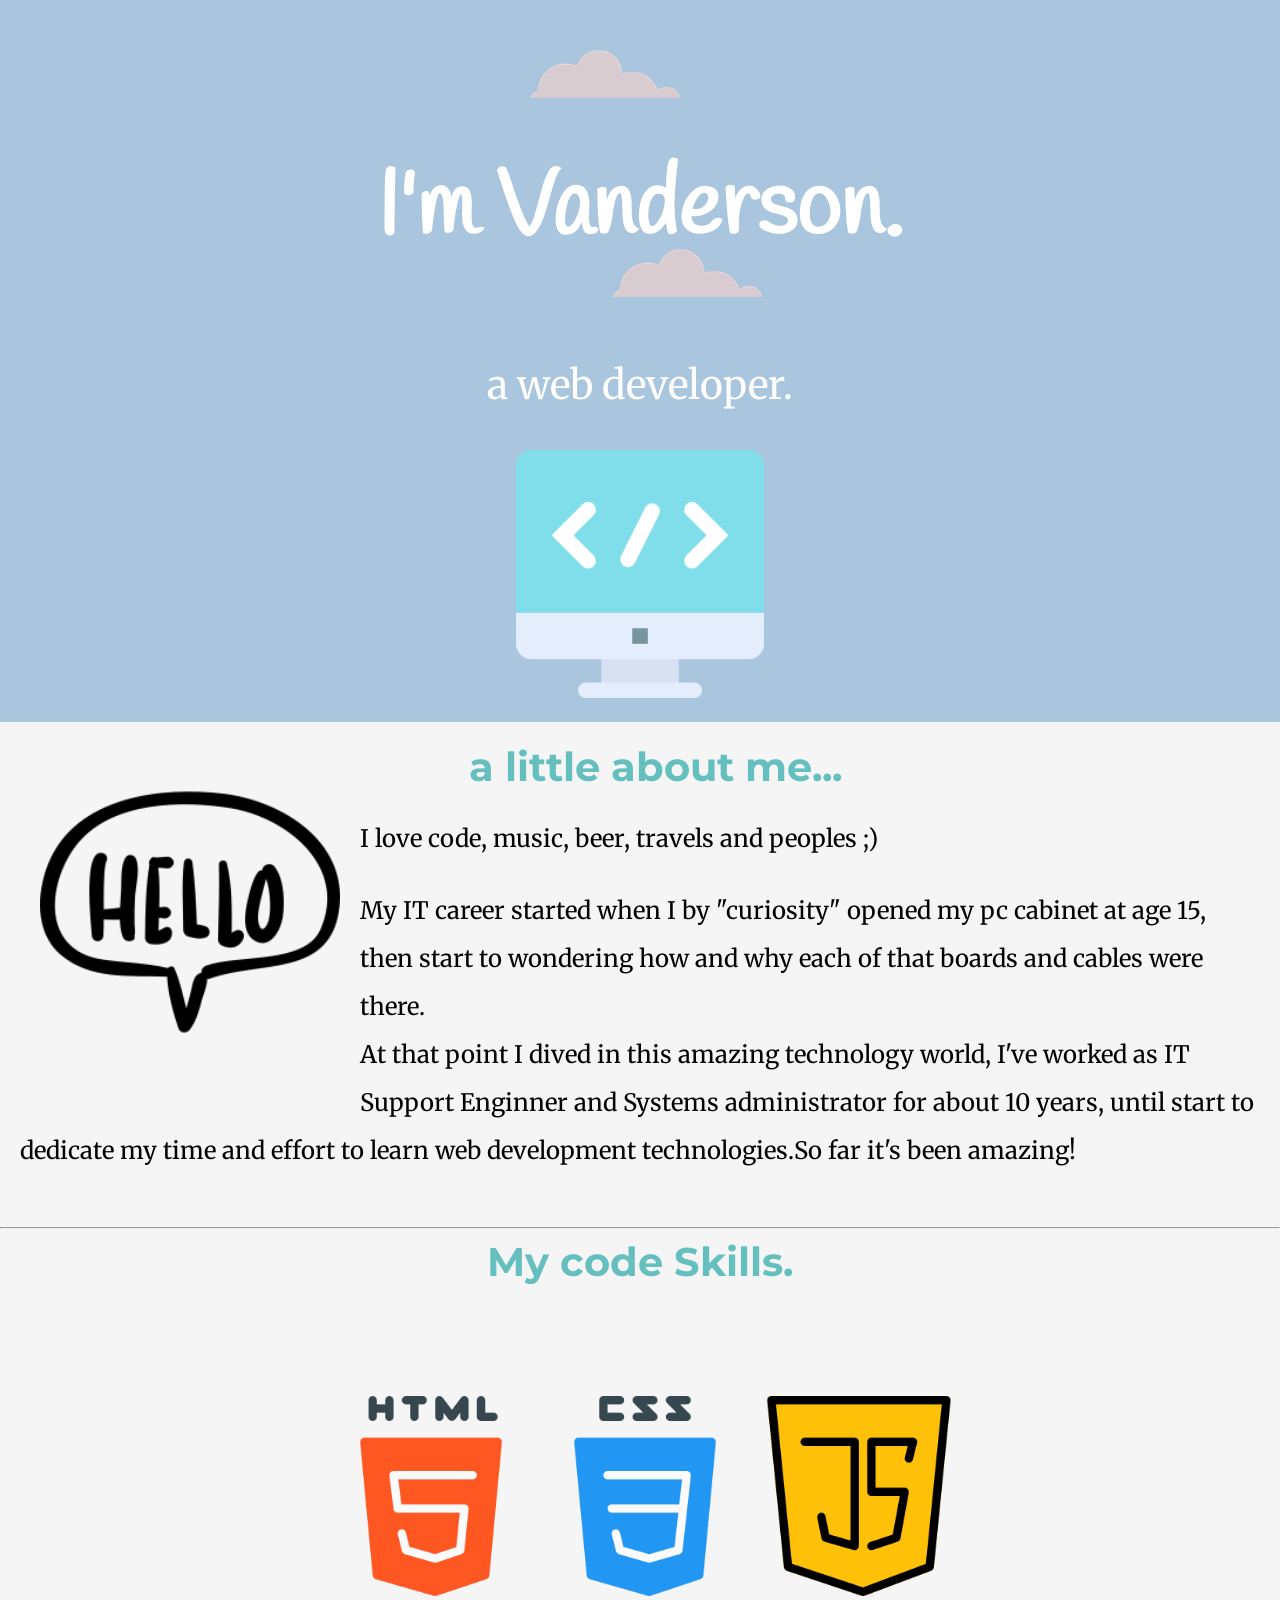
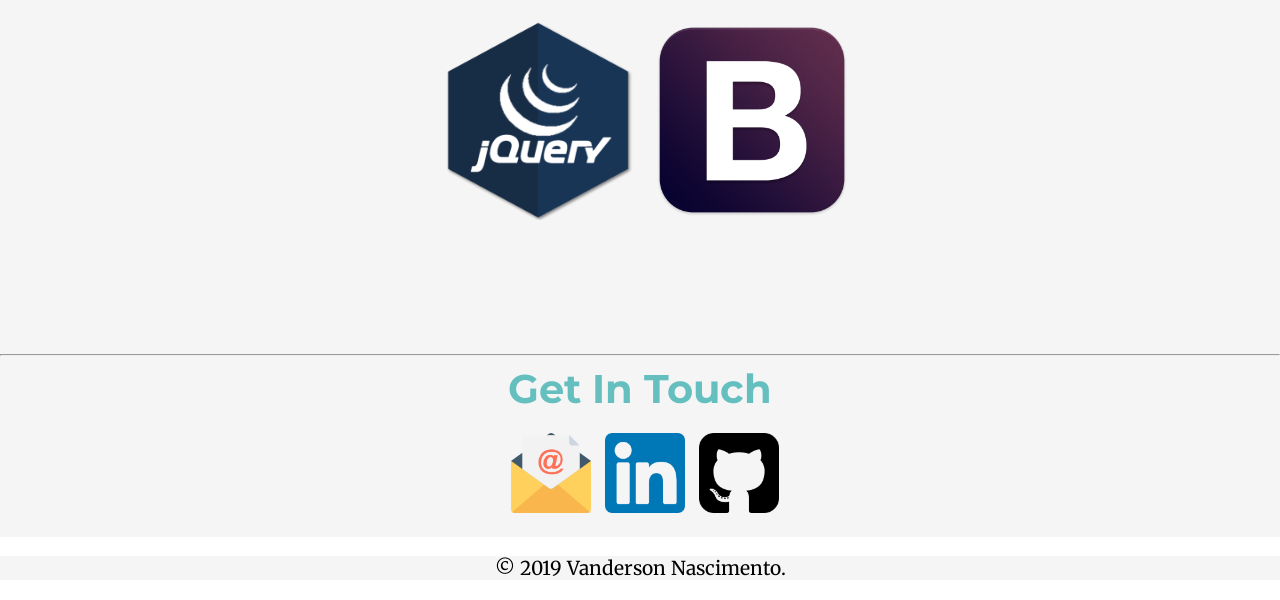
==== docs/index.html @ 28d81b47 "docs folder added" ====
<!DOCTYPE html>
<html lang="en" dir="ltr">
  <head>
    <meta charset="utf-8">
    <title>Vanderson Nascimento</title>
    <link href="https://fonts.googleapis.com/css?family=Handlee|Merriweather|Montserrat&display=swap" rel="stylesheet">
    <link rel="stylesheet" href="css/styles.css">
    <link rel="icon" href="images/favicon.ico">
  </head>
  <body>
    <div class="top-container">
      <img id="cloudleft" src="images/cloud.png" alt="cloud.png">
      <h1>I'm Vanderson.</h1>
      <p>a web developer.</p>
      <img id="cloudright" src="images/cloud.png" alt="cloud.png">
      <img id="mountain" src="images/webdev.png" alt="webdev.png">
    </div>
    <div class="middle-container">
      <div class="profile">
        <img src="images/hello.png" alt="hello">
        <h2>a little about me...</h2>
        <p>I love code, music, beer, travels and peoples ;) </p>
        <p>My IT career started when I by "curiosity" opened my pc cabinet at age 15, then start to wondering how and why each of that boards and cables were there.<br>
        At that point I dived in this amazing technology world, I've worked as IT Support Enginner and Systems administrator for about 10 years, until start to dedicate my time and effort to learn web development technologies.So far it's been amazing! </p>

      </div>
      <hr>
      <div class="skills">
        <h2>My code Skills.</h2>

        <div class="skill-row">
          <img class="skillsimg" src="images/html-5.png" alt="html-5.png">
          <img class="skillsimg" src="images/css.png" alt="css.png">
          <img class="skillsimg" src="images/java-script.png" alt="java-script.png">
          <img class="skillsimg" src="images/jquery.png" alt="jquery.png">
          <img class="skillsimg" src="images/bootstrap.png" alt="bootstrap.png">

        </div>
      </div>
      <hr>
      <div class="contact-me">
        <h2>Get In Touch</h2>
        <a href="mailto:lopes_vanderson@hotmail.com"><img class="bottom-images" src="images/email.png" alt="email.png"></a>
        <a  href="https://linkedin.com/in/vandersonlnascimento/" target="_blank"><img class="bottom-images" src= "images/linkedin.png" alt="linkedin.png"></a>
        <a  href="https://github.com/vlopes91" target="_blank"><img class="bottom-images" src="images/github.png" alt="github.png"></a>
      </div>
    </div>
    <div class="bottom-container">
      <p>© 2019 Vanderson Nascimento.</p>
    </div>
  </body>
</html>
---- docs/css/styles.css ----
body {
  margin: 0;
  text-align: center;
  font-family: 'Merriweather', serif;
}

h2 {
  font-family: 'Montserrat', sans-serif;
  font-size:2.5rem;
  color: #66BFBF;
  width: 50%;
  margin: 0 auto;
}

h3 {
  font-family: 'Montserrat', sans-serif;
  font-size:2.5rem;
  color: #11999E;
}

p {
  font-size:2em;
}

a{
  color: #11999E;
}
.top-container {
  padding: 20px;
  background-color: #a9c6de;

}
.top-container h1  {
  margin-top: 100px;
  font-size: 5.625rem;
  font-family: 'Handlee', cursive;
  line-height: 2;
  color: white;
  }
.top-container p  {
  margin-top: 0px;
  font-weight: normal;
  font-size:2.5rem;
  color: white;
  }

#cloudleft {
  position: absolute;
  top: 249px;
  left: 612px;

}
#cloudright {
position: absolute;
top: 50px;
right: 600px;
}

#mountain {
  width: 20%;
}
.middle-container {
  background-color: whitesmoke;
}

.profile{
  padding: 20px;
}
.profile img{
  float: left;
  margin: 20px 20px;
  width: 300px;
  height: 300px;
}
.profile p {
  font-size: 1.5rem;
  line-height: 2;
  text-align: left;
  }

.skill-row {
  margin: 100px auto 100px auto;
  width: 50%;
  padding: 10px;
}
.skillsimg{
  width: 200px;
  height: 200px;
  margin-left: 10px;
  margin-bottom: 20px;
  }
.bottom-images {
  width: 80px;
  height: 80px;
  margin-left: 10px;
  margin-top: 20px;
  margin-bottom: 20px;
}
.bottom-container {
    background-color: whitesmoke;
    font-size: 0.6rem;
}
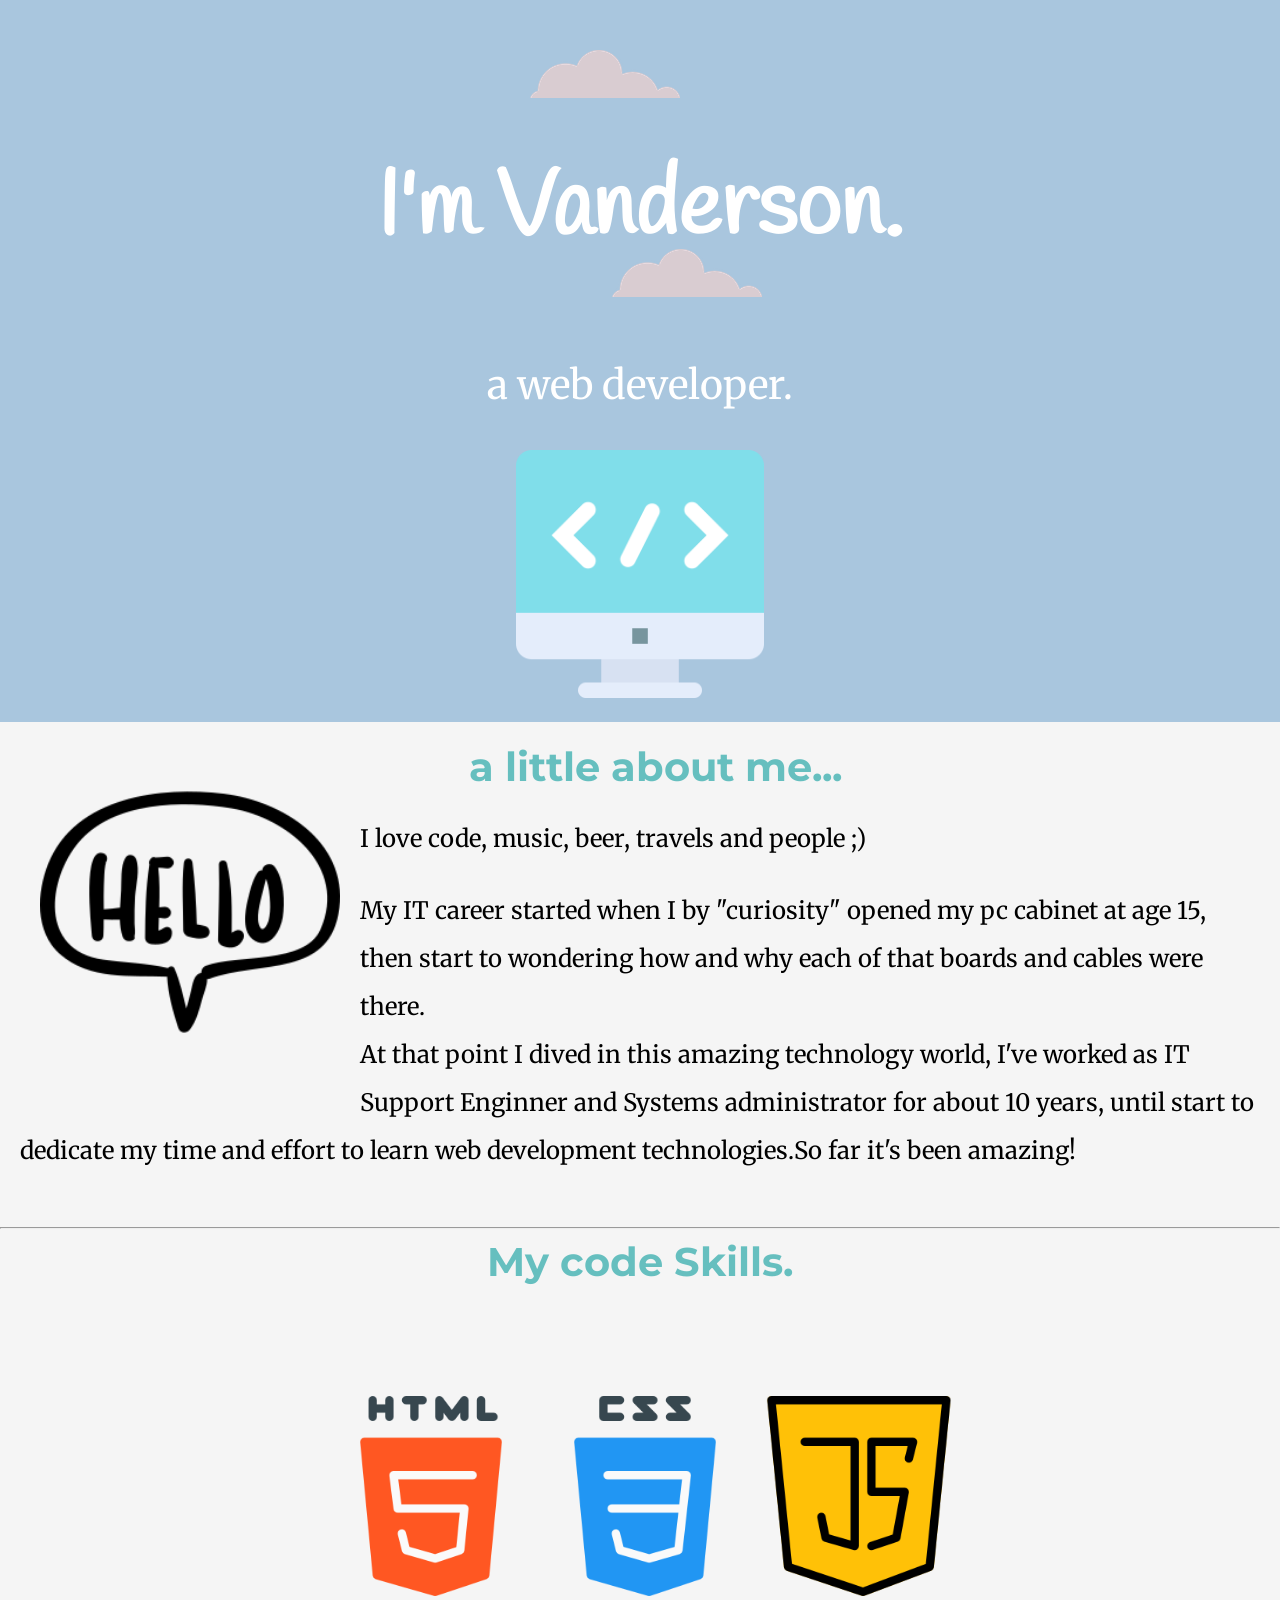
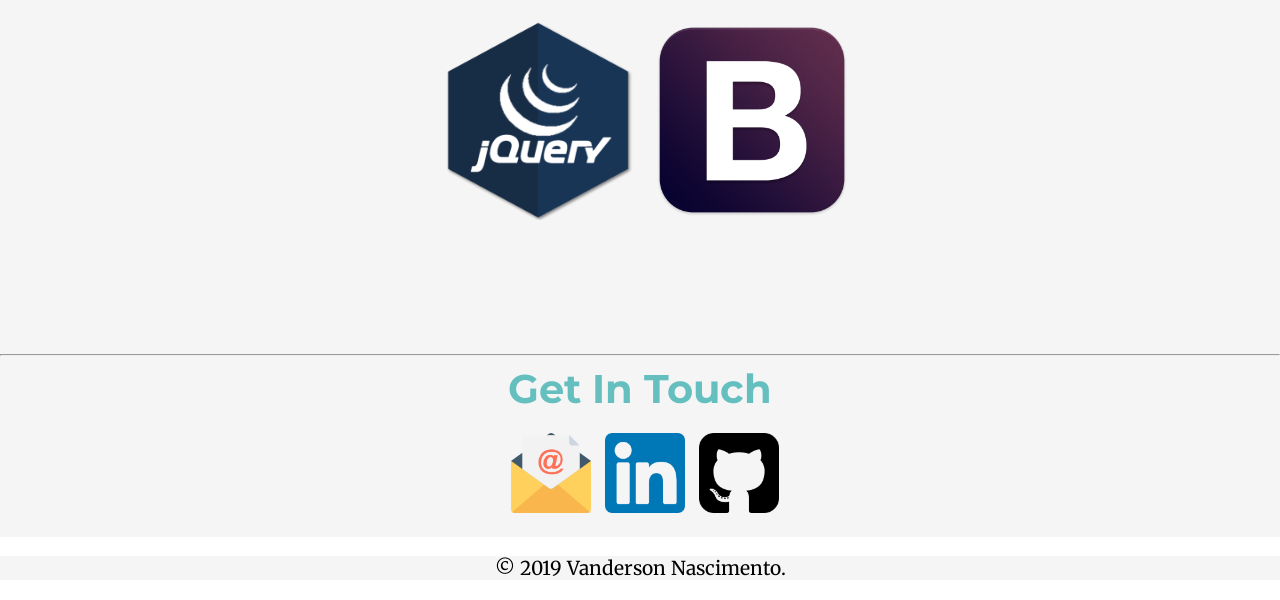
==== commit 42a4617a: "content change" ====
--- a/docs/index.html
+++ b/docs/index.html
@@ -19,7 +19,7 @@
       <div class="profile">
         <img src="images/hello.png" alt="hello">
         <h2>a little about me...</h2>
-        <p>I love code, music, beer, travels and peoples ;) </p>
+        <p>I love code, music, beer, travels and people ;) </p>
         <p>My IT career started when I by "curiosity" opened my pc cabinet at age 15, then start to wondering how and why each of that boards and cables were there.<br>
         At that point I dived in this amazing technology world, I've worked as IT Support Enginner and Systems administrator for about 10 years, until start to dedicate my time and effort to learn web development technologies.So far it's been amazing! </p>
 
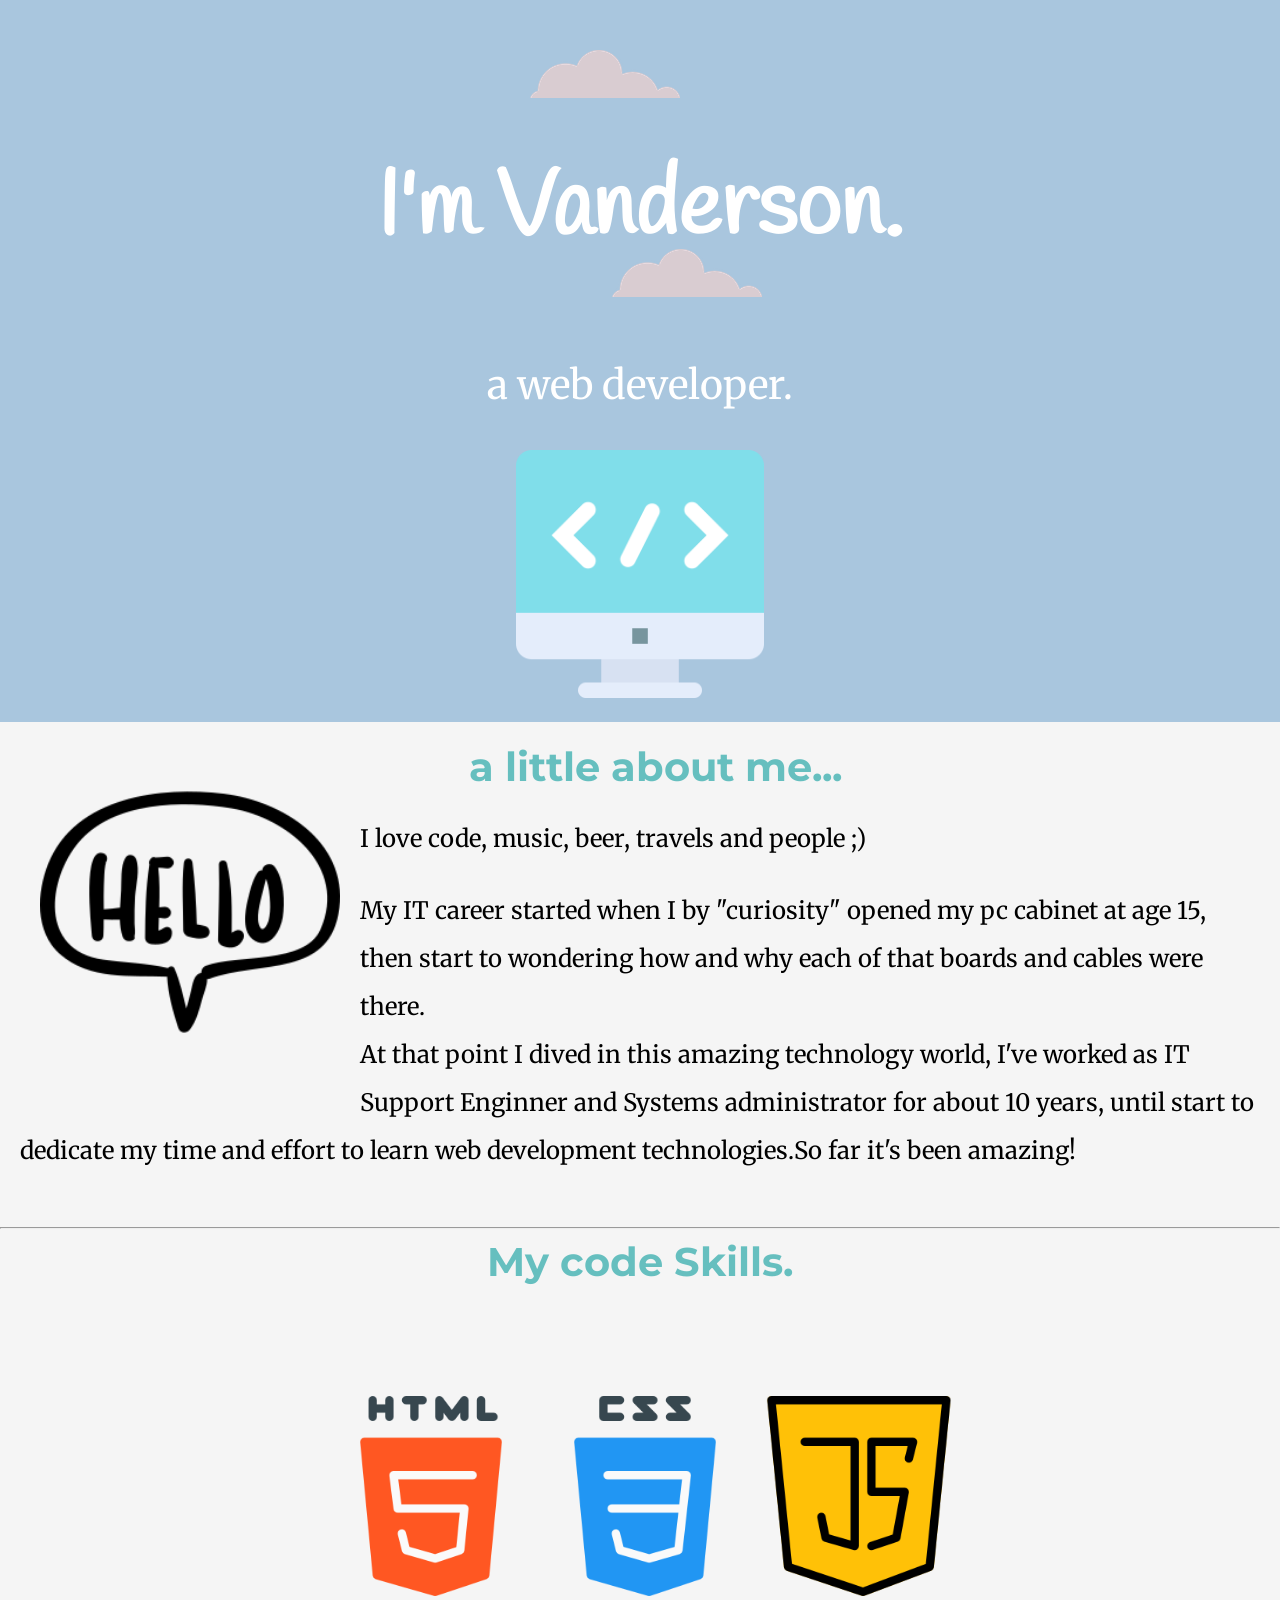
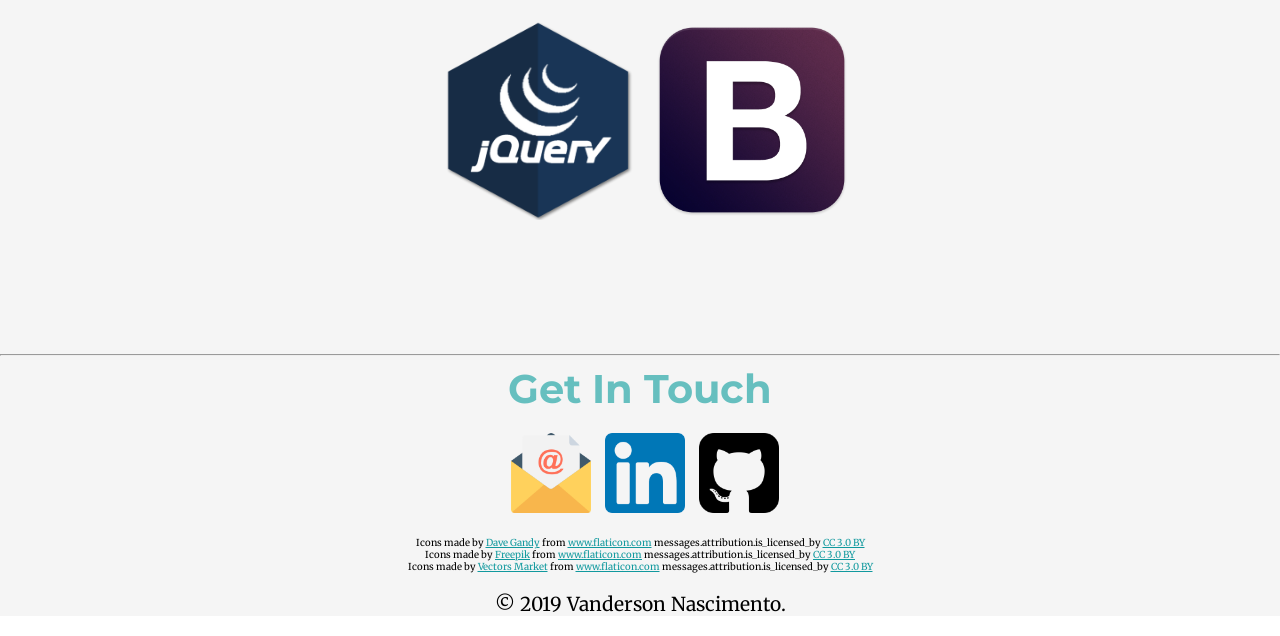
==== commit 7b2308ff: "updated credit icon author" ====
--- a/docs/index.html
+++ b/docs/index.html
@@ -46,6 +46,7 @@
       </div>
     </div>
     <div class="bottom-container">
+      <div>Icons made by <a href="https://www.flaticon.com/authors/dave-gandy" title="Dave Gandy">Dave Gandy</a> from <a href="https://www.flaticon.com/"     title="Flaticon">www.flaticon.com</a> messages.attribution.is_licensed_by <a href="http://creativecommons.org/licenses/by/3.0/"     title="Creative Commons BY 3.0" target="_blank">CC 3.0 BY</a></div><div>Icons made by <a href="https://www.flaticon.com/authors/freepik" title="Freepik">Freepik</a> from <a href="https://www.flaticon.com/"     title="Flaticon">www.flaticon.com</a> messages.attribution.is_licensed_by <a href="http://creativecommons.org/licenses/by/3.0/"     title="Creative Commons BY 3.0" target="_blank">CC 3.0 BY</a></div><div>Icons made by <a href="https://www.flaticon.com/authors/vectors-market" title="Vectors Market">Vectors Market</a> from <a href="https://www.flaticon.com/"     title="Flaticon">www.flaticon.com</a> messages.attribution.is_licensed_by <a href="http://creativecommons.org/licenses/by/3.0/"     title="Creative Commons BY 3.0" target="_blank">CC 3.0 BY</a></div>
       <p>© 2019 Vanderson Nascimento.</p>
     </div>
   </body>
